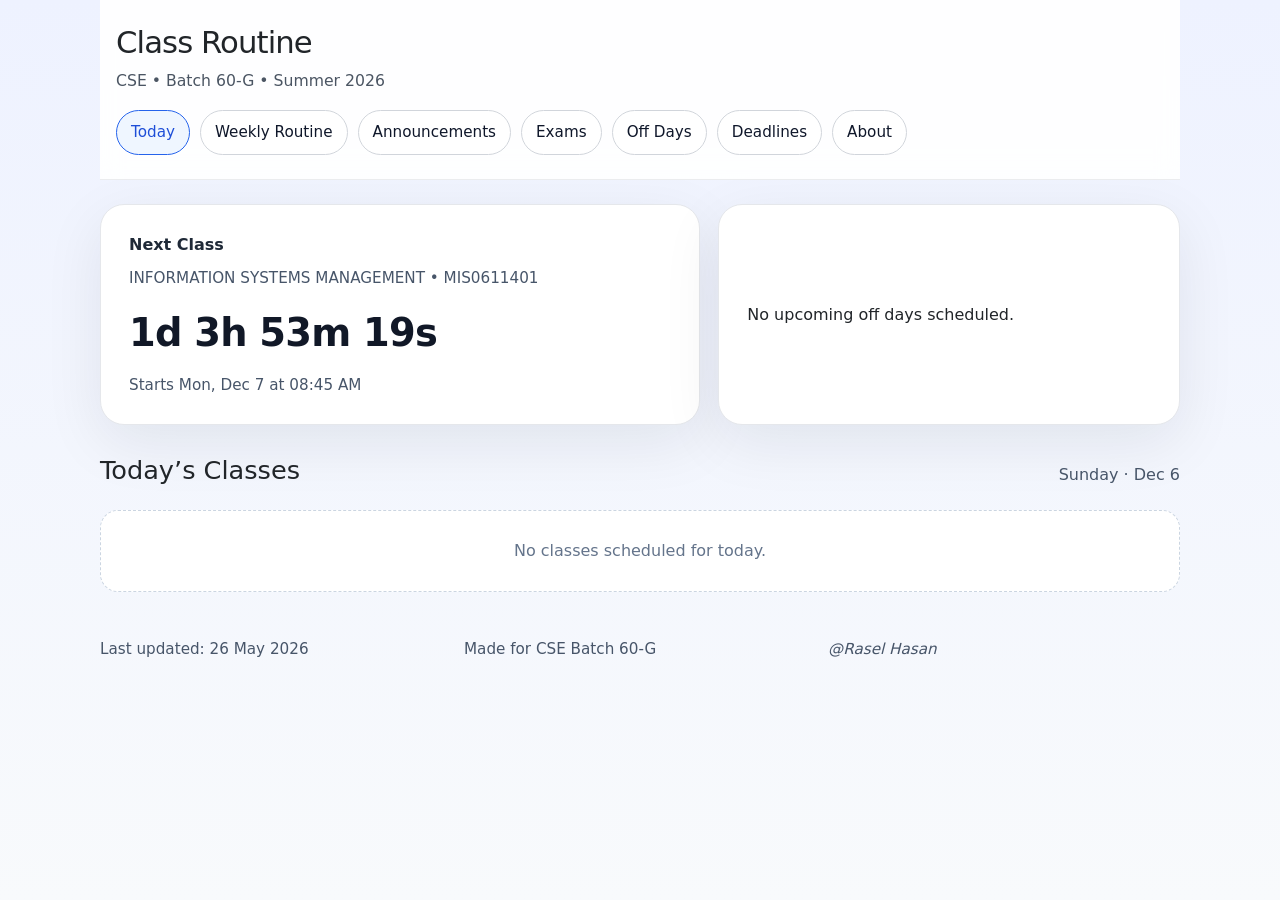
==== index.html @ a502f6dc "Thank You" ====
<!doctype html>
<html lang="en">

<head>
  <meta charset="UTF-8" />
  <meta name="viewport" content="width=device-width, initial-scale=1.0" />
  <link rel="stylesheet" href="style.css" />
  <link href="https://cdn.jsdelivr.net/npm/bootstrap@5.3.8/dist/css/bootstrap.min.css" rel="stylesheet" integrity="sha384-sRIl4kxILFvY47J16cr9ZwB07vP4J8+LH7qKQnuqkuIAvNWLzeN8tE5YBujZqJLB" crossorigin="anonymous" />
  <title>Maselion</title>
</head>
<body>
  <header class="site-header">
      <h1 class="site-title">Class Routine</h1>
      <p class="site-subtitle">CSE • Batch 60-G • Summer 2026</p>

      <nav class="top-nav" aria-label="Primary">
        <a href="index.html">Today</a>
        <a href="weekly.html">Weekly Routine</a>
        <a href="announcements.html">Announcements</a>
        <a href="exams.html">Exams</a>
        <a href="offdays.html">Off Days</a>
        <a href="deadlines.html">Deadlines</a>
        <a href="about.html">About</a>
      </nav>
    </header>


  <main class="page">
    <section class="hero">
      <div id="countdown" class="countdown-card">Calculating next class...</div>
      <div id="holiday-countdown" class="countdown-card"></div>
    </section>

    <section class="today">
      <div class="today-header">
        <h2>Today’s Classes</h2>
        <span class="today-date" id="todayDate"></span>
      </div>
      <div class="class-list"></div>
    </section>
  </main>

  <footer>
    <p>Last updated: 26 May 2026</p>
    <p>Made for CSE Batch 60-G</p>
    <p><i> @Rasel Hasan</i></p>
  </footer>

  <script src="https://cdn.jsdelivr.net/npm/bootstrap@5.3.8/dist/js/bootstrap.bundle.min.js" integrity="sha384-FKyoEForCGlyvwx9Hj09JcYn3nv7wiPVlz7YYwJrWVcXK/BmnVDxM+D2scQbITxI" crossorigin="anonymous"></script>
  <script type="module" src="script.js"></script>

  <script>
    if ("serviceWorker" in navigator) {
      window.addEventListener("load", () => {
        navigator.serviceWorker
          .register("./sw.js")
          .then((reg) => console.log("Service Worker registered!", reg))
          .catch((err) => console.log("Registration failed:", err));
      });
    }
  </script>
</body>

</html>
---- style.css ----
﻿/* Reset */
* {
  margin: 0;
  padding: 0;
  box-sizing: border-box;
}

/* Base */
:root {
  color-scheme: light;
  font-family: Inter, system-ui, -apple-system, BlinkMacSystemFont, "Segoe UI", sans-serif;
  background-color: #f4f6fb;
  color: #111827;
}

html {
  scroll-behavior: smooth;
}

body {
  min-height: 100vh;
  padding: 0;
  margin: 0;
  background: linear-gradient(180deg, #eef2ff 0%, #f8fafc 100%);
}

.page {
  width: min(1080px, calc(100% - 32px));
  margin: 0 auto 40px;
  padding: 24px 0 0;
}

.site-header {
  padding: 24px 16px;
  margin: 0 auto;
  max-width: 1080px;
  background: rgba(255, 255, 255, 0.92);
  border-bottom: 1px solid rgba(15, 23, 42, 0.08);
  backdrop-filter: blur(10px);
}

.site-title {
  font-size: clamp(1.7rem, 2.4vw, 2.5rem);
  letter-spacing: -0.03em;
}

.site-subtitle {
  display: block;
  margin-top: 8px;
  color: #4b5563;
  font-size: 0.98rem;
}

.top-nav {
  display: flex;
  flex-wrap: wrap;
  gap: 10px;
  margin-top: 18px;
}

.top-nav a {
  color: #0f172a;
  text-decoration: none;
  border: 1px solid #d1d5db;
  border-radius: 999px;
  padding: 10px 14px;
  background: #ffffff;
  transition: all 150ms ease-in-out;
  font-size: 0.95rem;
}

.top-nav a:hover,
.top-nav a.active {
  border-color: #2563eb;
  background: #eff6ff;
  color: #1d4ed8;
}

.hero {
  display: grid;
  grid-template-columns: 1.3fr 1fr;
  gap: 18px;
  margin-bottom: 28px;
}

.countdown-card {
  background: #ffffff;
  border-radius: 24px;
  border: 1px solid #e5e7eb;
  box-shadow: 0 18px 60px rgba(15, 23, 42, 0.08);
  padding: 28px;
  min-height: 180px;
  display: grid;
  align-content: center;
}

.countdown-card.small {
  min-height: auto;
}

.countdown-title {
  font-size: 1rem;
  font-weight: 700;
  margin-bottom: 10px;
  color: #1f2937;
}

.countdown-meta {
  font-size: 0.95rem;
  color: #475569;
  margin-bottom: 14px;
}

.countdown-value {
  font-size: clamp(1.8rem, 3vw, 2.4rem);
  font-weight: 900;
  letter-spacing: -0.02em;
  color: #111827;
}

.countdown-note {
  margin-top: 12px;
  color: #475569;
  font-size: 0.95rem;
}

.holiday-card {
  background: #fffbeb;
  border-left: 6px solid #f59e0b;
}

.routine-section,
.today,
.grid-2,
.about {
  margin-top: 24px;
}

.section-title,
.subsection-title {
  color: #111827;
}

.section-title {
  font-size: clamp(1.35rem, 2vw, 1.9rem);
  font-weight: 800;
  margin-bottom: 18px;
}

.subsection-title {
  font-size: 1.05rem;
  margin-bottom: 12px;
}

.grid-2 {
  display: grid;
  grid-template-columns: minmax(0, 1fr) minmax(0, 1fr);
  gap: 20px;
}

@media (max-width: 900px) {
  .grid-2,
  .hero {
    grid-template-columns: 1fr;
  }
}

.cards {
  display: grid;
  gap: 16px;
}

.card {
  background: white;
  border-radius: 18px;
  border: 1px solid #e5e7eb;
  box-shadow: 0 12px 30px rgba(15, 23, 42, 0.06);
  padding: 18px;
}

.card h3 {
  margin: 0 0 8px;
  font-size: 1rem;
}

.card p {
  margin: 0;
  color: #475569;
  line-height: 1.7;
}

.card .meta {
  font-size: 0.87rem;
  color: #6b7280;
  margin-bottom: 10px;
}

.table-wrap {
  overflow-x: auto;
  border-radius: 18px;
}

table {
  width: 100%;
  border-collapse: collapse;
  min-width: 720px;
  background-color: white;
}

th,
td {
  padding: 14px 12px;
  border: 1px solid #e5e7eb;
  text-align: left;
  vertical-align: top;
}

th {
  background: #1d4ed8;
  color: white;
  text-transform: uppercase;
  font-size: 0.85rem;
  letter-spacing: 0.05em;
}

tr:nth-child(even) {
  background: #f8fafc;
}

.empty-cell {
  color: #9ca3af;
}

.calendar {
  width: 100%;
}

.calendar-month {
  margin-bottom: 22px;
}

.calendar-month-title {
  font-weight: 700;
  margin-bottom: 12px;
}

.calendar-grid {
  display: grid;
  grid-template-columns: repeat(7, minmax(0, 1fr));
  gap: 8px;
}

.calendar-grid .cal-header,
.calendar-grid .cal-cell {
  border-radius: 14px;
}

.cal-header {
  background: #eef2ff;
  color: #1d4ed8;
  font-size: 0.78rem;
  font-weight: 700;
  text-align: center;
  padding: 10px 6px;
}

.cal-cell {
  min-height: 58px;
  background: #ffffff;
  border: 1px solid #e5e7eb;
  display: flex;
  align-items: flex-start;
  justify-content: flex-start;
  padding: 8px;
  color: #334155;
}

.cal-cell.off {
  background: #fef2f2;
  border-color: #fecaca;
  color: #b91c1c;
}

.cal-cell.empty {
  background: transparent;
  border-color: transparent;
}

.cal-day-number {
  font-weight: 700;
}

.about {
  background: white;
  padding: 24px;
  border-radius: 20px;
  border: 1px solid #e5e7eb;
  box-shadow: 0 14px 40px rgba(15, 23, 42, 0.06);
}

.about p,
.about a {
  font-size: 1rem;
  color: #334155;
}

.about a {
  color: #2563eb;
  text-decoration: none;
}

.muted {
  color: #6b7280;
}

.today {
  margin-top: 30px;
}

.today-header {
  display: flex;
  justify-content: space-between;
  gap: 20px;
  align-items: center;
  flex-wrap: wrap;
  margin-bottom: 16px;
}

.today-header h2 {
  font-size: 1.6rem;
}

.today-date {
  color: #475569;
}

.class-list {
  display: grid;
  gap: 16px;
}

.class-card {
  display: grid;
  grid-template-columns: 110px minmax(0, 1fr);
  gap: 16px;
  background: white;
  border-radius: 20px;
  border: 1px solid #e5e7eb;
  padding: 20px;
  box-shadow: 0 10px 30px rgba(15, 23, 42, 0.08);
}

.class-card.current {
  border-color: #10b981;
  background: #ecfdf5;
}

.class-card .time {
  font-size: 0.95rem;
  font-weight: 700;
  color: #111827;
}

.class-card .details h3 {
  font-size: 1rem;
  margin-bottom: 6px;
}

.class-card .details p {
  color: #475569;
}

.holiday-card {
  border-radius: 20px;
  padding: 24px;
}

.empty-state {
  padding: 28px;
  text-align: center;
  background: white;
  border: 1px dashed #cbd5e1;
  border-radius: 18px;
  color: #64748b;
}

footer {
  width: min(1080px, calc(100% - 32px));
  margin: 0 auto 24px;
  color: #475569;
  font-size: 0.95rem;
  display: grid;
  grid-template-columns: repeat(3, minmax(0, 1fr));
  gap: 12px;
  padding: 6px 0;
}

footer p {
  margin: 0;
}

@media (max-width: 760px) {
  footer {
    grid-template-columns: 1fr;
  }
}

@media (max-width: 700px) {
  body {
    padding: 12px;
  }

  .site-header {
    padding: 18px 12px;
  }

  .top-nav a {
    font-size: 0.9rem;
    padding: 9px 12px;
  }

  .countdown-card {
    padding: 20px;
  }

  .class-card {
    grid-template-columns: 1fr;
  }
}
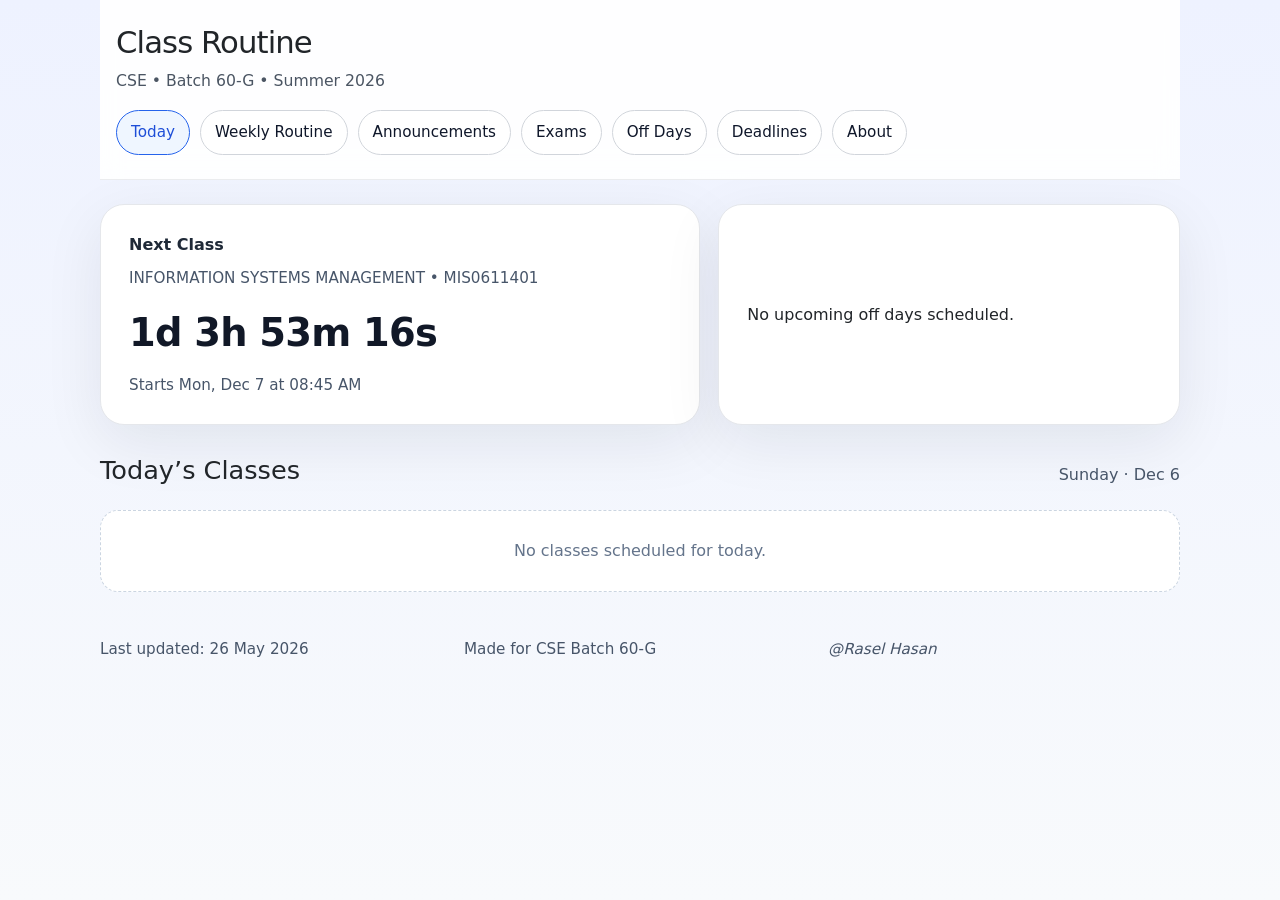
==== commit 03e69ea7: "Disable service worker registration script Comment out the service worker registration script in ind" ====
--- a/index.html
+++ b/index.html
@@ -49,7 +49,7 @@
   <script src="https://cdn.jsdelivr.net/npm/bootstrap@5.3.8/dist/js/bootstrap.bundle.min.js" integrity="sha384-FKyoEForCGlyvwx9Hj09JcYn3nv7wiPVlz7YYwJrWVcXK/BmnVDxM+D2scQbITxI" crossorigin="anonymous"></script>
   <script type="module" src="script.js"></script>
 
-  <script>
+  <!-- <script>
     if ("serviceWorker" in navigator) {
       window.addEventListener("load", () => {
         navigator.serviceWorker
@@ -58,7 +58,7 @@
           .catch((err) => console.log("Registration failed:", err));
       });
     }
-  </script>
+  </script> -->
 </body>
 
-</html>+</html>
